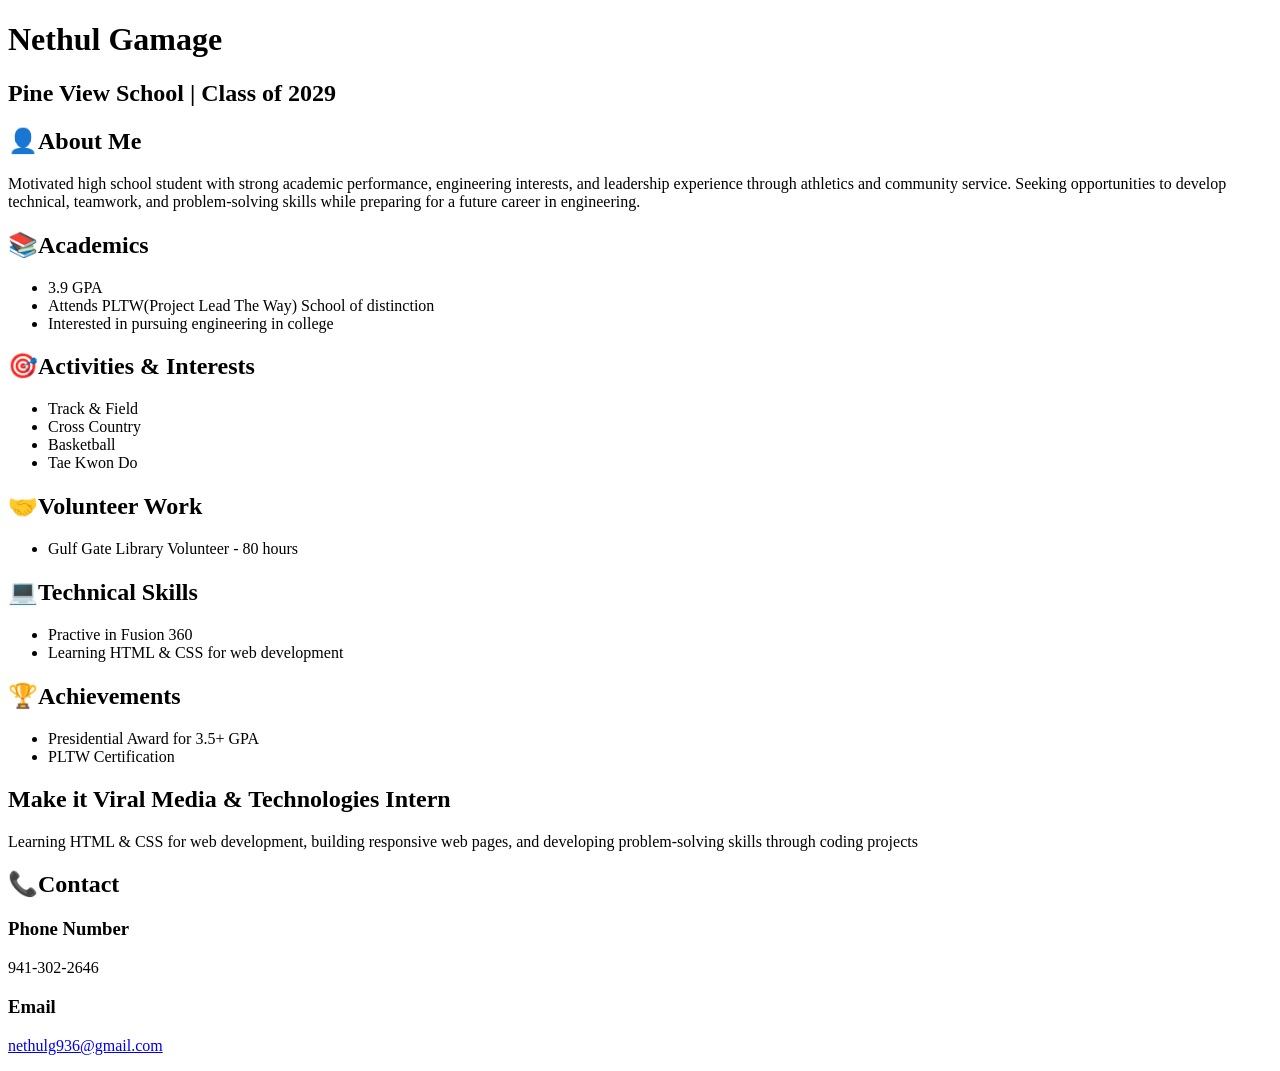
==== index.html @ 914c04a2 "Add files via upload" ====
<!DOCTYPE html>
<html>
    <head>
        <title>Nethul Gamage Portfolio</title>
        <link href="css/portfolio-style.css" rel="stylesheet">
    </head>

    <body>
        <h1>Nethul Gamage</h1>
        <h2>Pine View School | Class of 2029</h2>
        <div class="two-column-layout">
            <div class="background">
                <h2>👤About Me</h2>
                <p class="about-me">Motivated high school student with strong academic performance, engineering interests, and leadership experience through athletics and community service. Seeking opportunities to develop technical, teamwork, and problem-solving skills while preparing for a future career in engineering.</p>
            </div>
            <div class="background">
                <h2>📚Academics</h2>
                <ul>
                    <li>3.9 GPA</li>
                    <li>Attends PLTW(Project Lead The Way) School of distinction</li>
                    <li>Interested in pursuing engineering in college</li>
                </ul>
            </div>
        </div>
        <div class="two-column-layout">
            <div class="background">
            <h2>🎯Activities & Interests</h2>
                    <ul>
                        <li>Track & Field</li>
                        <li>Cross Country</li>
                        <li>Basketball</li>
                        <li>Tae Kwon Do</li>
                    </ul>
            </div>
            <div class="background">
                <h2>🤝Volunteer Work</h2>
                <ul>
                    <li>Gulf Gate Library Volunteer - 80 hours</li>
                </ul>
            </div>
        </div>
        <div class="two-column-layout">
            <div class="background">
                <h2>💻Technical Skills</h2>
                <ul>
                    <li>Practive in Fusion 360</li>
                    <li>Learning HTML & CSS for web development</li>
                </ul>
            </div>
            <div class="background">
                <h2>🏆Achievements</h2>
                <ul>
                    <li>Presidential Award for 3.5+ GPA</li>
                    <li>PLTW Certification</li>
                </ul>
            </div>
        </div>
        <div class="internship">
            <h2>Make it Viral Media & Technologies Intern</h2>
            <p class="internship-info">Learning HTML & CSS for web development, building responsive web pages, and developing problem-solving skills through coding projects</p>
        </div>
        <div class="contact">
                <h2>📞Contact</h2>
                    <div class="two-column-layout-contact">
                    <div>
                        <h3>Phone Number</h3>
                        <p>941-302-2646</p>
                    </div>
                    <div>
                        <h3>Email</h3>
                        <p><a href="https://mail.google.com/mail/?view=cm&fs=1&to=nethulgamage@gmail.com" target="blank">nethulg936@gmail.com</a></p>
                    </div>
        </div>
    </body>
</html>
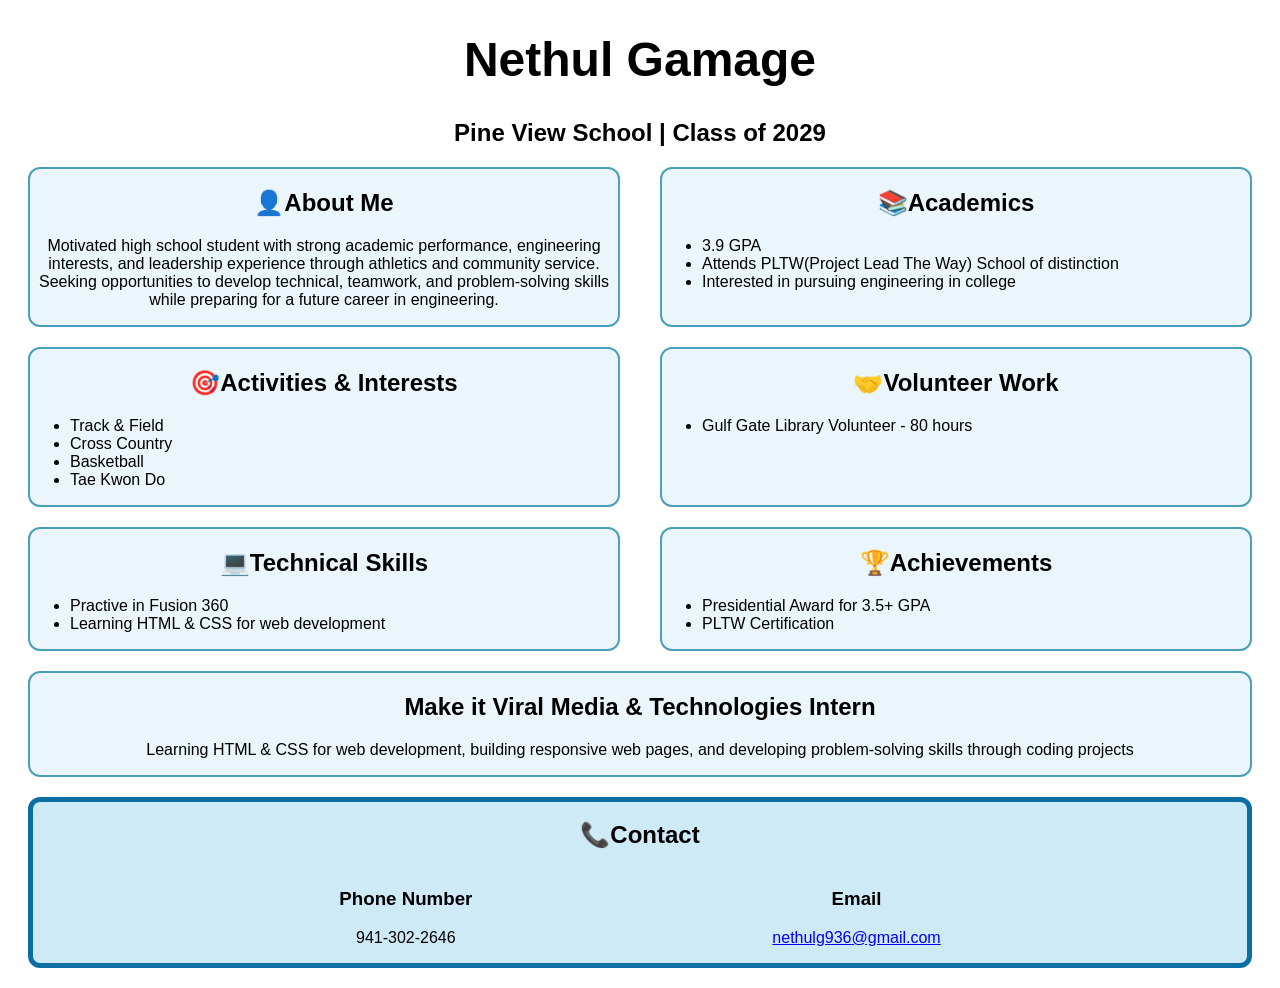
==== commit a10214d2: "Add files via upload" ====
--- a/index.html
+++ b/index.html
@@ -2,7 +2,7 @@
 <html>
     <head>
         <title>Nethul Gamage Portfolio</title>
-        <link href="css/portfolio-style.css" rel="stylesheet">
+        <link href="style.css" rel="stylesheet">
     </head>
 
     <body>
--- a/style.css
+++ b/style.css
@@ -0,0 +1,70 @@
+h1 {
+    font-size: 3rem;
+    font-family: sans-serif;
+    text-align: center;
+}
+
+h2 {
+    font-size: 1.5rem;
+    font-family: sans-serif;
+    text-align: center;
+}
+
+.about-me {
+    text-align: center;
+}
+
+.two-column-layout{
+    gap: 40px;
+    margin: 20px;
+    display: grid;
+    grid-template-columns: 1fr 1fr;
+    font-family: "Open Sans", sans-serif;
+}
+
+.background {
+    background-color: #EAF6FB;
+    border: solid 2.5px #4A9FBC;
+    border-radius: 12px;
+    transition:.3s ease;
+}
+
+.background:hover {
+    transform:translateY(-5px);
+    box-shadow:0 8px 20px rgba(0,0,0,.15);
+}
+
+.internship {
+    text-align: center;
+    background-color: #eaf6fb;
+    border: 2.5px solid #4a9fbc;
+    border-radius: 12px;
+    margin: 20px;
+    transition:.3s ease;
+}
+
+.internship:hover {
+    transform:translateY(-5px);
+    box-shadow:0 8px 20px rgba(0,0,0,.15);
+}
+
+.internship-info {
+    font-family: "Open Sans", sans-serif;
+}
+
+.contact {
+    text-align: center;
+    background-color: #CFEAF7;
+    border: 5px solid #0B6FA4;
+    border-radius: 12px;
+    margin: 20px;
+    font-family: "Open Sans", sans-serif;
+}
+
+.two-column-layout-contact {
+    display: grid;
+    grid-template-columns: auto auto;
+    justify-content: center;
+    column-gap: 300px; /* Adjust this value */
+    font-family: "Open Sans", sans-serif;
+}
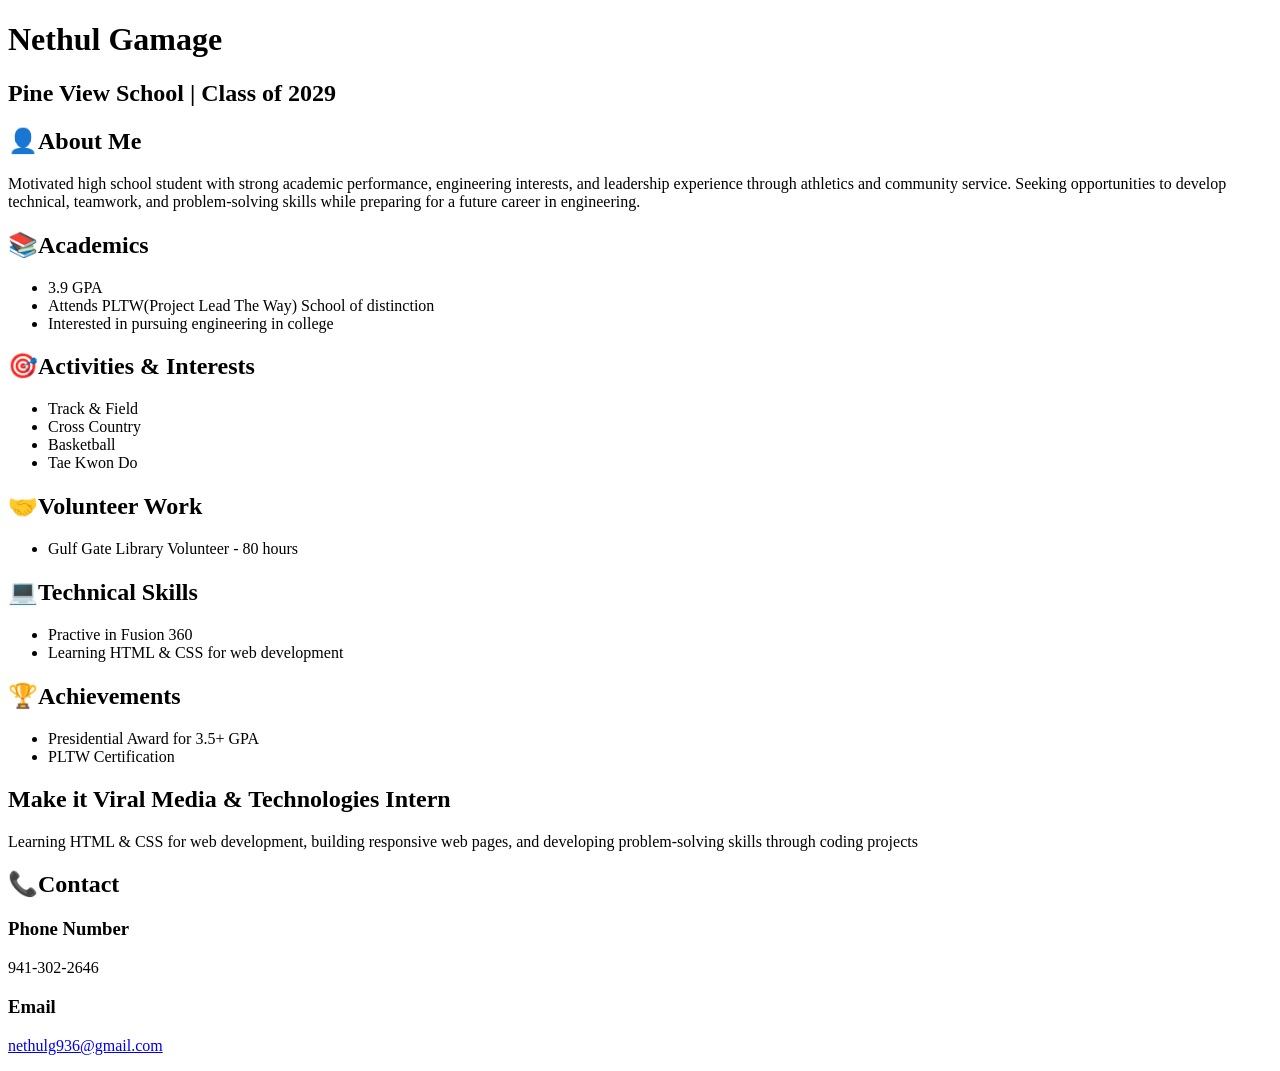
==== commit 38843ee4: "Add files via upload" ====
--- a/index.html
+++ b/index.html
@@ -2,7 +2,7 @@
 <html>
     <head>
         <title>Nethul Gamage Portfolio</title>
-        <link href="style.css" rel="stylesheet">
+        <link href="css/style.css" rel="stylesheet">
     </head>
 
     <body>
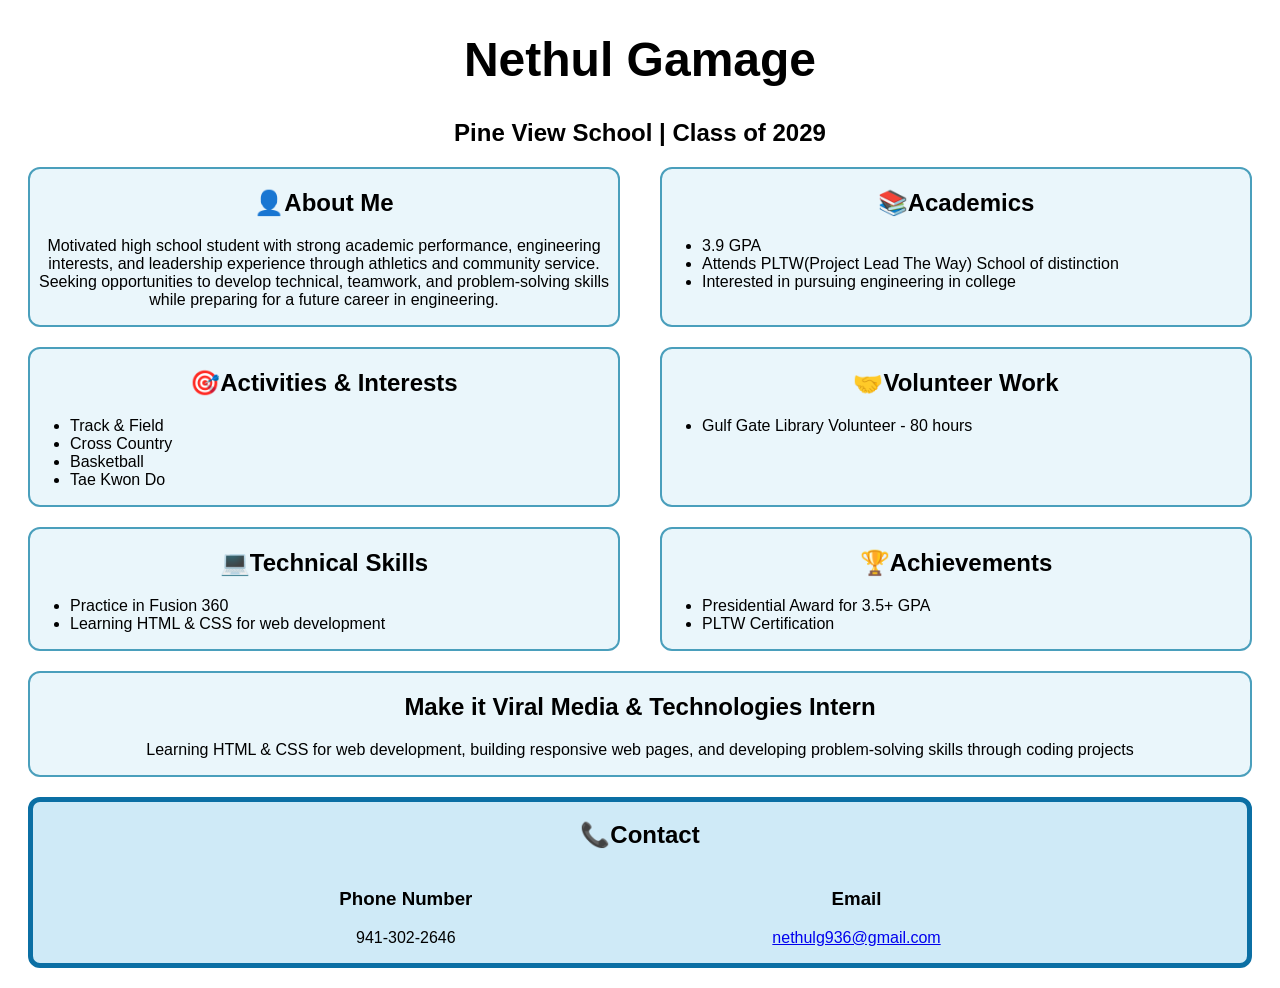
==== commit 9986e290: "Add files via upload" ====
--- a/index.html
+++ b/index.html
@@ -43,7 +43,7 @@
             <div class="background">
                 <h2>💻Technical Skills</h2>
                 <ul>
-                    <li>Practive in Fusion 360</li>
+                    <li>Practice in Fusion 360</li>
                     <li>Learning HTML & CSS for web development</li>
                 </ul>
             </div>
--- a/css/style.css
+++ b/css/style.css
@@ -0,0 +1,70 @@
+h1 {
+    font-size: 3rem;
+    font-family: sans-serif;
+    text-align: center;
+}
+
+h2 {
+    font-size: 1.5rem;
+    font-family: sans-serif;
+    text-align: center;
+}
+
+.about-me {
+    text-align: center;
+}
+
+.two-column-layout{
+    gap: 40px;
+    margin: 20px;
+    display: grid;
+    grid-template-columns: 1fr 1fr;
+    font-family: "Open Sans", sans-serif;
+}
+
+.background {
+    background-color: #EAF6FB;
+    border: solid 2.5px #4A9FBC;
+    border-radius: 12px;
+    transition:.3s ease;
+}
+
+.background:hover {
+    transform:translateY(-5px);
+    box-shadow:0 8px 20px rgba(0,0,0,.15);
+}
+
+.internship {
+    text-align: center;
+    background-color: #eaf6fb;
+    border: 2.5px solid #4a9fbc;
+    border-radius: 12px;
+    margin: 20px;
+    transition:.3s ease;
+}
+
+.internship:hover {
+    transform:translateY(-5px);
+    box-shadow:0 8px 20px rgba(0,0,0,.15);
+}
+
+.internship-info {
+    font-family: "Open Sans", sans-serif;
+}
+
+.contact {
+    text-align: center;
+    background-color: #CFEAF7;
+    border: 5px solid #0B6FA4;
+    border-radius: 12px;
+    margin: 20px;
+    font-family: "Open Sans", sans-serif;
+}
+
+.two-column-layout-contact {
+    display: grid;
+    grid-template-columns: auto auto;
+    justify-content: center;
+    column-gap: 300px; /* Adjust this value */
+    font-family: "Open Sans", sans-serif;
+}
